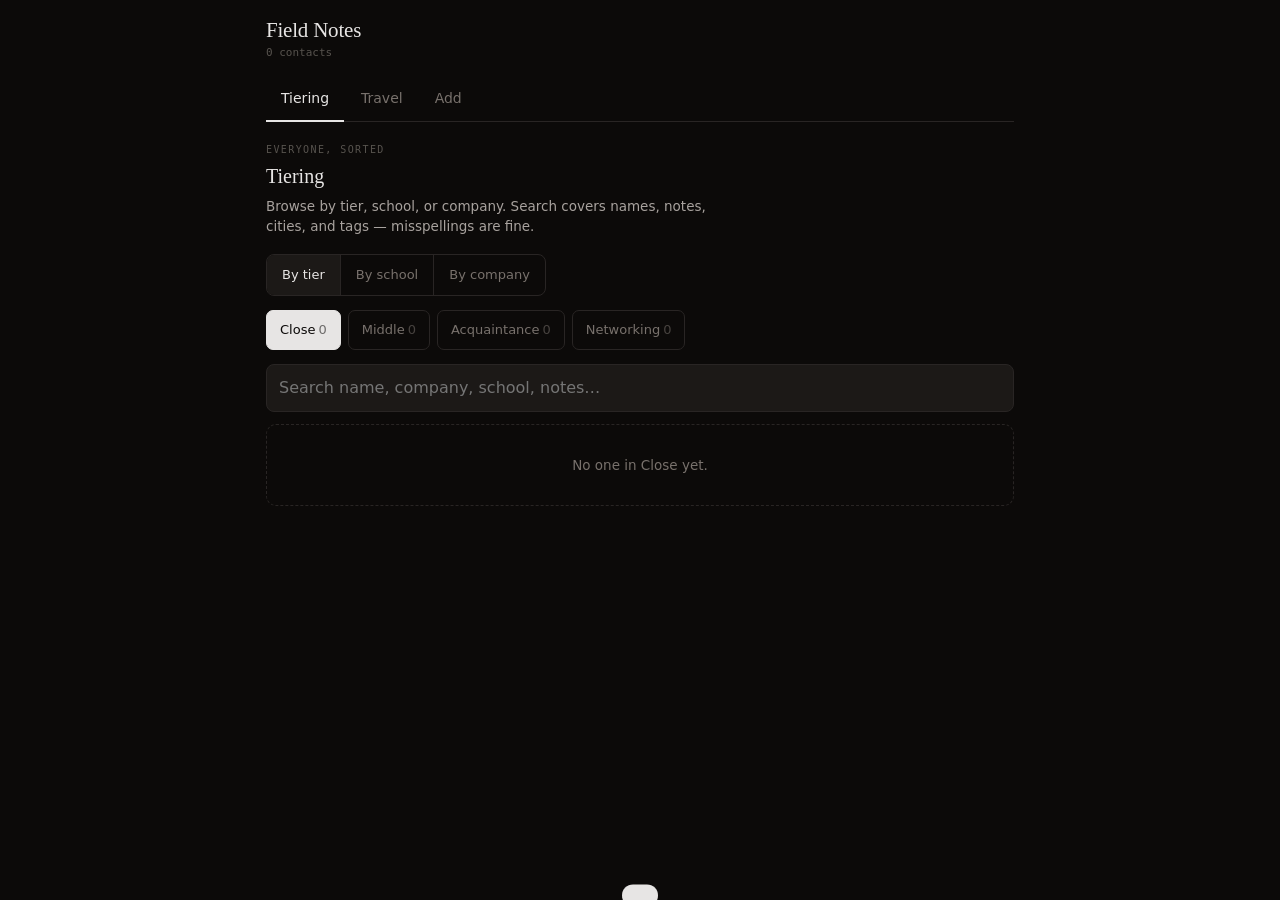
==== index.html @ ab8c60e2 "Field Notes PWA: app shell only, contacts imported on-device" ====
<!DOCTYPE html>
<html lang="en">
<head>
<meta charset="utf-8">
<meta name="viewport" content="width=device-width, initial-scale=1, viewport-fit=cover, maximum-scale=5">
<title>Field Notes</title>
<meta name="description" content="A private tracker for the people you actually want to keep in your life.">

<link rel="manifest" href="manifest.json">
<meta name="theme-color" content="#0c0a09">
<meta name="color-scheme" content="dark">

<!-- iOS install support -->
<meta name="apple-mobile-web-app-capable" content="yes">
<meta name="apple-mobile-web-app-status-bar-style" content="black-translucent">
<meta name="apple-mobile-web-app-title" content="Field Notes">
<link rel="apple-touch-icon" href="icons/apple-touch-icon.png">
<link rel="icon" href="icons/icon-192.png" sizes="192x192">
<link rel="icon" href="icons/favicon.svg" type="image/svg+xml">

<link rel="stylesheet" href="styles.css">
</head>
<body>

<div class="wrap">
  <header class="masthead">
    <div>
      <div class="brand">Field Notes</div>
      <div class="count" id="totalCount">—</div>
    </div>
    <button class="icon-btn" id="installBtn" hidden aria-label="Install app">Install</button>
  </header>

  <nav class="tabs" role="tablist">
    <button class="tab on" data-tab="tiering" role="tab" aria-selected="true">Tiering</button>
    <button class="tab" data-tab="travel" role="tab" aria-selected="false">Travel</button>
    <button class="tab" data-tab="add" role="tab" aria-selected="false">
      Add <span class="pill" id="pendingPill" hidden></span>
    </button>
  </nav>

  <main id="view" role="tabpanel">
    <div class="empty" id="bootMsg">
      Loading contacts…
    </div>
  </main>
</div>

<div class="toast" id="toast" role="status" aria-live="polite"></div>

<script src="data.js"></script>
<script src="app.js"></script>
<script>
  if ('serviceWorker' in navigator) {
    window.addEventListener('load', function () {
      navigator.serviceWorker.register('sw.js').catch(function () { /* offline support unavailable */ });
    });
  }
</script>
<script>
  // If the app never rendered, say why instead of showing a blank screen.
  setTimeout(function () {
    var boot = document.getElementById('bootMsg');
    if (!boot) return;
    var missing = [];
    if (!window.SEED_CONTACTS) missing.push('data.js');
    if (!window.__FIELD_NOTES_READY) missing.push('app.js');
    boot.innerHTML = missing.length
      ? 'Could not load: <strong>' + missing.join(', ') + '</strong>.<br><br>' +
        'These files must sit in the same folder as index.html. If you deployed to Vercel, ' +
        'make sure you uploaded the <strong>contents</strong> of the pwa folder, not the folder itself.'
      : 'Loaded, but nothing rendered. Try a hard refresh.';
  }, 1200);
</script>
</body>
</html>
---- styles.css ----
:root {
  --bg: #0c0a09;
  --surface: #1c1917;
  --surface-2: #171412;
  --line: #292524;
  --text: #e7e5e4;
  --muted: #a8a29e;
  --dim: #78716c;
  --faint: #57534e;
  --close: #fbbf24;
  --middle: #fb923c;
  --acq: #a8a29e;
  --net: #38bdf8;
  --rare: #34d399;
  --tap: 44px;
}

* { box-sizing: border-box; -webkit-tap-highlight-color: transparent; }
html { -webkit-text-size-adjust: 100%; }
html, body { margin: 0; padding: 0; background: var(--bg); overscroll-behavior-y: none; }
body {
  color: var(--text);
  font-family: ui-sans-serif, -apple-system, BlinkMacSystemFont, "SF Pro Text", "Segoe UI", system-ui, sans-serif;
  font-size: 15px;
  line-height: 1.5;
  padding: env(safe-area-inset-top) env(safe-area-inset-right) env(safe-area-inset-bottom) env(safe-area-inset-left);
}

.wrap { max-width: 780px; margin: 0 auto; padding: 18px 16px 72px; }

/* ---------- masthead ---------- */
.masthead { display: flex; align-items: flex-start; justify-content: space-between; gap: 12px; margin-bottom: 16px; }
.brand { font-family: ui-serif, Georgia, "Times New Roman", serif; font-size: 21px; letter-spacing: -0.01em; line-height: 1.2; }
.count { font-family: ui-monospace, "SF Mono", Menlo, monospace; font-size: 11px; color: var(--faint); margin-top: 2px; }
.icon-btn {
  background: none; border: 1px solid var(--line); color: var(--muted); border-radius: 7px;
  font: inherit; font-size: 13px; padding: 7px 12px; cursor: pointer; min-height: var(--tap);
}
.icon-btn:hover { border-color: var(--dim); color: var(--text); }

/* ---------- tabs ---------- */
.tabs { display: flex; gap: 2px; border-bottom: 1px solid var(--line); margin-bottom: 20px; }
.tab {
  background: none; border: none; border-bottom: 2px solid transparent; margin-bottom: -1px;
  color: var(--dim); font: inherit; font-size: 14px; padding: 10px 15px; cursor: pointer;
  display: inline-flex; align-items: center; gap: 7px; min-height: var(--tap); transition: color .12s;
}
.tab:hover { color: var(--muted); }
.tab.on { color: var(--text); border-bottom-color: var(--text); }
.pill { font-family: ui-monospace, monospace; font-size: 10px; background: rgba(251,191,36,.18); color: var(--close); padding: 1px 6px; border-radius: 99px; }

/* ---------- headings ---------- */
.eyebrow { font-family: ui-monospace, monospace; font-size: 10px; letter-spacing: .14em; text-transform: uppercase; color: var(--faint); margin-bottom: 4px; }
h2 { font-family: ui-serif, Georgia, serif; font-size: 20px; font-weight: 400; margin: 0 0 5px; }
.sub { color: var(--muted); font-size: 13.5px; margin: 0 0 18px; max-width: 56ch; }
h3 { font-size: 14px; font-weight: 500; margin: 0 0 11px; }

/* ---------- inputs ---------- */
input[type=text], input[type=search], input[type=file], textarea, select {
  width: 100%; background: var(--surface); border: 1px solid var(--line); border-radius: 8px;
  color: var(--text); font: inherit; font-size: 16px; padding: 11px 12px; outline: none;
}
input:focus-visible, textarea:focus-visible, select:focus-visible, button:focus-visible {
  outline: 2px solid var(--muted); outline-offset: 1px;
}
input:focus, textarea:focus { border-color: var(--dim); }
textarea { resize: vertical; line-height: 1.45; }
label.f { display: block; font-size: 10.5px; text-transform: uppercase; letter-spacing: .07em; color: var(--faint); margin-bottom: 6px; }

.btn {
  background: var(--text); color: var(--bg); border: none; border-radius: 8px;
  font: inherit; font-size: 15px; font-weight: 500; padding: 11px 18px; cursor: pointer; min-height: var(--tap);
}
.btn:active { opacity: .82; }
.btn-ghost {
  background: none; border: 1px solid var(--line); color: var(--muted); border-radius: 8px;
  font: inherit; font-size: 13.5px; padding: 10px 14px; cursor: pointer; min-height: var(--tap);
}
.btn-ghost:hover { border-color: var(--dim); color: var(--text); }

/* ---------- chips ---------- */
.chips { display: flex; flex-wrap: wrap; gap: 7px; }
.chip {
  border: 1px solid var(--line); background: none; color: var(--dim); border-radius: 7px;
  font: inherit; font-size: 13px; padding: 9px 12px; cursor: pointer; transition: all .12s; min-height: 38px;
}
.chip:hover { border-color: var(--dim); color: var(--muted); }
.chip.on { border-color: transparent; }
.chip.on[data-t="Close"]        { background: rgba(251,191,36,.16); color: var(--close); }
.chip.on[data-t="Middle"]       { background: rgba(251,146,60,.16); color: var(--middle); }
.chip.on[data-t="Acquaintance"] { background: rgba(168,162,158,.18); color: #d6d3d1; }
.chip.on[data-t="Networking"]   { background: rgba(56,189,248,.16); color: var(--net); }
.chip.on[data-p]                { background: rgba(231,229,228,.11); color: var(--text); }

/* ---------- segmented control ---------- */
.seg { display: inline-flex; border: 1px solid var(--line); border-radius: 8px; overflow: hidden; margin-bottom: 14px; }
.seg button {
  background: none; border: none; color: var(--dim); font: inherit; font-size: 13px;
  padding: 9px 15px; cursor: pointer; min-height: 40px;
}
.seg button + button { border-left: 1px solid var(--line); }
.seg button.on { background: var(--surface); color: var(--text); }

/* ---------- filters ---------- */
.filters { display: flex; flex-wrap: wrap; gap: 7px; margin-bottom: 14px; }
.filter {
  border: 1px solid var(--line); background: none; color: var(--dim); border-radius: 7px;
  font: inherit; font-size: 13px; padding: 9px 13px; cursor: pointer; min-height: 38px;
}
.filter.on { background: var(--text); color: var(--bg); border-color: var(--text); }
.filter .n { opacity: .55; margin-left: 3px; }

/* ---------- search ---------- */
.searchwrap { position: relative; margin-bottom: 12px; }
.clearx {
  position: absolute; right: 8px; top: 50%; transform: translateY(-50%);
  background: none; border: none; color: var(--faint); font-size: 20px; cursor: pointer;
  width: 36px; height: 36px; line-height: 1;
}

/* ---------- contact rows ---------- */
.rowlist { margin-top: 2px; }
.row { border: 1px solid var(--line); border-radius: 10px; margin-bottom: 7px; overflow: hidden; }
.row-head {
  width: 100%; background: none; border: none; text-align: left; padding: 12px;
  cursor: pointer; display: flex; align-items: center; gap: 10px; font: inherit; min-height: var(--tap);
}
.row-head:hover { background: var(--surface-2); }
.row-name { color: var(--text); font-size: 14.5px; font-weight: 500; }
.row-meta { display: flex; align-items: center; gap: 7px; flex-wrap: wrap; }
.row-sub { font-size: 12px; color: var(--faint); margin-top: 4px; display: flex; gap: 10px; flex-wrap: wrap; }
.caret { color: var(--faint); font-size: 11px; flex-shrink: 0; transition: transform .15s; }
.row.open .caret { transform: rotate(180deg); }
.row-body { padding: 2px 12px 14px; border-top: 1px solid var(--surface-2); display: none; }
.row.open .row-body { display: block; }
.field { margin-top: 13px; }
.grid2 { display: grid; grid-template-columns: 1fr 1fr; gap: 11px; }
@media (max-width: 520px) { .grid2 { grid-template-columns: 1fr; } }

/* ---------- badges ---------- */
.badge { display: inline-flex; align-items: center; gap: 5px; padding: 2px 8px; border-radius: 5px; font-size: 11px; font-weight: 500; }
.badge[data-t="Close"]        { background: rgba(251,191,36,.14); color: var(--close); }
.badge[data-t="Middle"]       { background: rgba(251,146,60,.14); color: var(--middle); }
.badge[data-t="Acquaintance"] { background: rgba(168,162,158,.15); color: #d6d3d1; }
.badge[data-t="Networking"]   { background: rgba(56,189,248,.14); color: var(--net); }
.dot { width: 5px; height: 5px; border-radius: 99px; background: currentColor; }
.tag { font-size: 11px; padding: 2px 8px; border-radius: 5px; background: rgba(231,229,228,.07); color: var(--muted); }
.tag.co { background: rgba(56,189,248,.1); color: #7dd3fc; }
.tag.sc { background: rgba(167,139,250,.1); color: #c4b5fd; }

/* ---------- potential meter (exponential) ---------- */
.pot { display: inline-flex; align-items: flex-end; gap: 2px; height: 15px; }
.pot i { width: 3px; border-radius: 2px; background: var(--faint); display: block; }
.pot i.f { background: var(--muted); }
.pot[data-lvl="4"] i.f { background: var(--rare); box-shadow: 0 0 6px rgba(52,211,153,.55); }
.pot i:nth-child(1) { height: 4px; }
.pot i:nth-child(2) { height: 7px; }
.pot i:nth-child(3) { height: 11px; }
.pot i:nth-child(4) { height: 15px; }

/* ---------- cards / misc ---------- */
.card { border: 1px solid var(--line); border-radius: 10px; padding: 16px; margin-bottom: 18px; }
.empty { border: 1px dashed var(--line); border-radius: 10px; padding: 30px 20px; text-align: center; color: var(--dim); font-size: 13.5px; }
.note { font-size: 12.5px; color: var(--dim); line-height: 1.55; margin: 0 0 10px; }
.hint { font-size: 11.5px; color: var(--faint); margin-top: 8px; }
.ok { color: var(--rare); font-size: 12.5px; }
.stale { color: rgba(251,191,36,.75); }
.warn { border-color: rgba(251,191,36,.3); background: rgba(251,191,36,.05); }
.warn .note { color: #fde68a; }
.queue-pos { font-family: ui-monospace, monospace; font-size: 11px; color: var(--faint); }
.queue-name { font-family: ui-serif, Georgia, serif; font-size: 22px; margin: 6px 0 2px; }
.rowsplit { display: flex; justify-content: space-between; align-items: center; gap: 12px; flex-wrap: wrap; }
a.contactlink { color: var(--net); text-decoration: none; font-size: 12.5px; }
a.contactlink:hover { text-decoration: underline; }

/* ---------- toast ---------- */
.toast {
  position: fixed; left: 50%; transform: translateX(-50%) translateY(120%);
  bottom: calc(20px + env(safe-area-inset-bottom));
  background: var(--text); color: var(--bg); padding: 11px 18px; border-radius: 99px;
  font-size: 14px; font-weight: 500; transition: transform .22s ease; z-index: 50; pointer-events: none;
  max-width: calc(100vw - 32px);
}
.toast.show { transform: translateX(-50%) translateY(0); }

@media (prefers-reduced-motion: reduce) {
  * { animation: none !important; transition: none !important; }
}
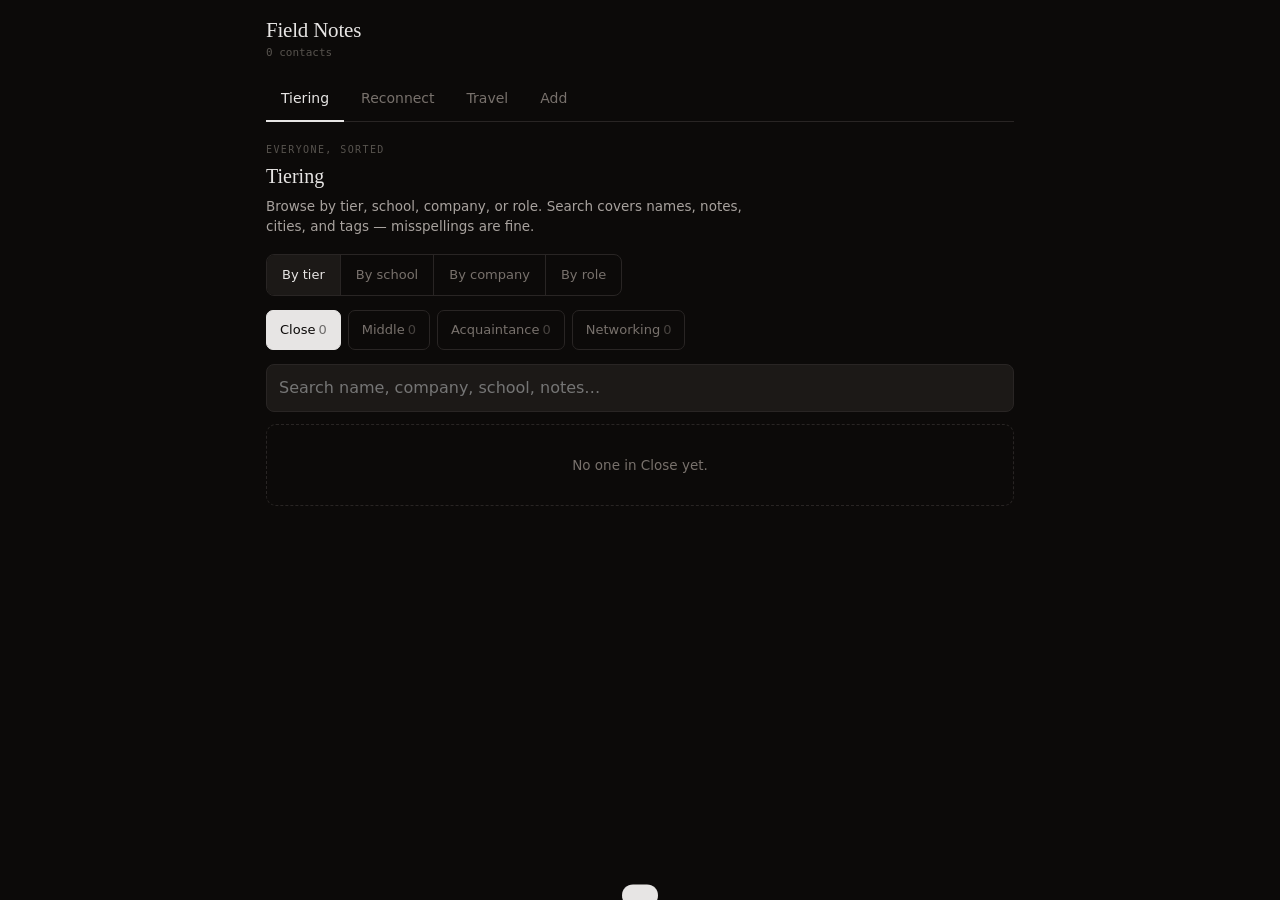
==== commit ca000f3f: "Add reconnect tracking, roles, import preview with dedupe, delete/undo, and E2E-encrypted sync - Rec" ====
--- a/index.html
+++ b/index.html
@@ -33,6 +33,9 @@
 
   <nav class="tabs" role="tablist">
     <button class="tab on" data-tab="tiering" role="tab" aria-selected="true">Tiering</button>
+    <button class="tab" data-tab="reconnect" role="tab" aria-selected="false">
+      Reconnect <span class="pill warnpill" id="coldPill" hidden></span>
+    </button>
     <button class="tab" data-tab="travel" role="tab" aria-selected="false">Travel</button>
     <button class="tab" data-tab="add" role="tab" aria-selected="false">
       Add <span class="pill" id="pendingPill" hidden></span>
@@ -49,6 +52,7 @@
 <div class="toast" id="toast" role="status" aria-live="polite"></div>
 
 <script src="data.js"></script>
+<script src="sync.js"></script>
 <script src="app.js"></script>
 <script>
   if ('serviceWorker' in navigator) {
--- a/styles.css
+++ b/styles.css
@@ -186,3 +186,72 @@
 @media (prefers-reduced-motion: reduce) {
   * { animation: none !important; transition: none !important; }
 }
+
+/* ============================================================
+   v5 additions — roles, reconnect, import preview, sync, delete
+   ============================================================ */
+
+.tag.role { background: rgba(167,139,250,.16); color: #c4b5fd; border-color: rgba(167,139,250,.32); }
+
+.pill.warnpill { background: #b45309; color: #fff; }
+
+.btn-danger {
+  width: 100%; padding: 12px; border-radius: 10px; cursor: pointer;
+  font: inherit; font-weight: 600;
+  background: rgba(190,60,70,.14); color: #fca5a5;
+  border: 1px solid rgba(190,60,70,.4);
+}
+.btn-danger:active { transform: scale(.99); }
+
+.btn-ghost.sm, .chip.sm { padding: 6px 10px; font-size: 12.5px; }
+.btn-ghost.talk { width: auto; padding: 9px 14px; }
+
+.queue-nav { display: flex; gap: 10px; margin: 4px 0 10px; }
+.queue-nav .btn-ghost { flex: 1; }
+.queue-nav .btn-ghost[disabled] { opacity: .35; pointer-events: none; }
+
+/* onboarding checklist */
+.card.start { border-color: rgba(56,189,248,.35); background: rgba(56,189,248,.06); }
+.steps { list-style: none; margin: 10px 0 0; padding: 0; display: flex; flex-direction: column; gap: 9px; }
+.steps li {
+  display: flex; align-items: center; gap: 10px;
+  font-size: 14px; line-height: 1.4;
+}
+.steps li.done { opacity: .55; }
+.steps .tick { flex: 0 0 auto; width: 18px; text-align: center; color: #38bdf8; font-weight: 700; }
+.steps li.done .tick { color: #4ade80; }
+.steps li > span:nth-child(2) { flex: 1; min-width: 0; }
+
+.ok-card { border-color: rgba(74,222,128,.3); background: rgba(74,222,128,.05); }
+
+/* import preview */
+.pvgroups { display: flex; flex-direction: column; gap: 10px; margin-top: 10px; }
+.pvrow {
+  border-top: 1px solid rgba(255,255,255,.07); padding-top: 10px;
+  display: flex; flex-direction: column; gap: 7px;
+}
+.pvname { font-size: 13.5px; font-weight: 600; display: flex; align-items: center; gap: 8px; }
+.pvname .n {
+  font-size: 11px; font-weight: 700; padding: 2px 7px; border-radius: 999px;
+  background: rgba(255,255,255,.09); color: #a8a29e;
+}
+
+/* sync */
+.dot-on {
+  display: inline-block; width: 8px; height: 8px; border-radius: 50%;
+  background: #4ade80; box-shadow: 0 0 8px #4ade8099; margin-left: 6px; vertical-align: middle;
+}
+.note.bad { color: #fca5a5; }
+input[readonly] { opacity: .85; font-family: ui-monospace, SFMono-Regular, Menlo, monospace; font-size: 13px; }
+
+/* toast action */
+.toast-act {
+  margin-left: 10px; background: rgba(255,255,255,.16); color: #fff;
+  border: 0; border-radius: 7px; padding: 5px 10px; font: inherit; font-weight: 700;
+  font-size: 13px; cursor: pointer;
+}
+
+@media (min-width: 620px) {
+  .pvrow { flex-direction: row; align-items: center; justify-content: space-between; }
+  .pvrow .chips { flex: 0 0 auto; }
+}
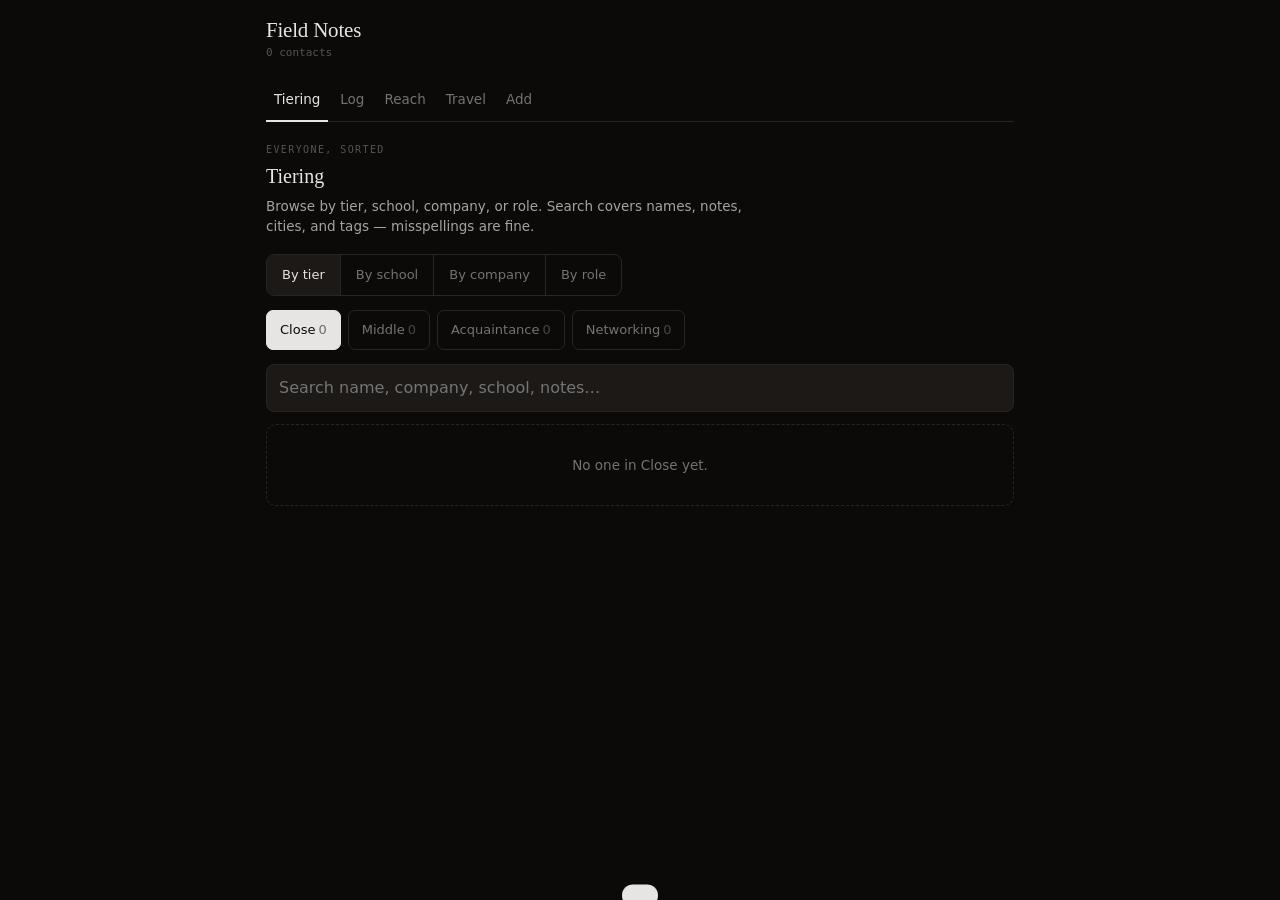
==== commit 9e8cd63b: "v6.0: tracking moves to a Daily log; Reconnect becomes opportunity Separates the three jobs so none " ====
--- a/index.html
+++ b/index.html
@@ -33,8 +33,9 @@
 
   <nav class="tabs" role="tablist">
     <button class="tab on" data-tab="tiering" role="tab" aria-selected="true">Tiering</button>
+    <button class="tab" data-tab="log" role="tab" aria-selected="false">Log</button>
     <button class="tab" data-tab="reconnect" role="tab" aria-selected="false">
-      Reconnect <span class="pill warnpill" id="coldPill" hidden></span>
+      Reach <span class="pill warnpill" id="coldPill" hidden></span>
     </button>
     <button class="tab" data-tab="travel" role="tab" aria-selected="false">Travel</button>
     <button class="tab" data-tab="add" role="tab" aria-selected="false">
@@ -49,6 +50,7 @@
   </main>
 </div>
 
+<div class="nudge" id="nudge" role="status" hidden></div>
 <div class="toast" id="toast" role="status" aria-live="polite"></div>
 
 <script src="data.js"></script>
--- a/styles.css
+++ b/styles.css
@@ -255,3 +255,118 @@
   .pvrow { flex-direction: row; align-items: center; justify-content: space-between; }
   .pvrow .chips { flex: 0 0 auto; }
 }
+
+/* ---- daily log ---- */
+.logsec {
+  font-size: 12px; letter-spacing: .14em; text-transform: uppercase;
+  color: #a8a29e; font-weight: 700; margin: 22px 0 10px;
+  display: flex; align-items: center; gap: 8px;
+}
+.logsec .n {
+  font-size: 11px; padding: 2px 8px; border-radius: 999px;
+  background: rgba(255,255,255,.09); color: #d6d3d1;
+}
+.loglist { display: flex; flex-direction: column; gap: 8px; }
+.logrow {
+  display: flex; align-items: center; gap: 12px; min-height: 58px;
+  background: rgba(255,255,255,.045); border: 1px solid rgba(255,255,255,.09);
+  border-radius: 12px; padding: 11px 12px 11px 14px;
+}
+.logrow.cold { border-color: rgba(180,83,9,.45); background: rgba(180,83,9,.09); }
+.logrow .body { flex: 1; min-width: 0; }
+.logrow .t {
+  display: block; font-size: 15px; font-weight: 600; line-height: 1.3;
+  overflow: hidden; text-overflow: ellipsis; white-space: nowrap;
+}
+.logrow .d {
+  display: flex; align-items: center; gap: 7px; flex-wrap: wrap;
+  font-size: 12px; color: #a8a29e; margin-top: 4px;
+}
+.logbtn {
+  flex: 0 0 auto; min-width: 62px; min-height: 40px; padding: 9px 15px;
+  border-radius: 10px; cursor: pointer; font: inherit; font-weight: 700; font-size: 14px;
+  background: rgba(56,189,248,.16); color: #7dd3fc; border: 1px solid rgba(56,189,248,.4);
+}
+.logbtn:active { transform: scale(.96); }
+.logbtn.undo {
+  background: rgba(255,255,255,.06); color: #a8a29e; border-color: rgba(255,255,255,.14);
+}
+
+/* ---- reconnect reminder card ---- */
+.nudge {
+  position: fixed; z-index: 75;
+  left: max(12px, env(safe-area-inset-left)); right: max(12px, env(safe-area-inset-right));
+  bottom: calc(12px + env(safe-area-inset-bottom, 0px));
+  max-width: 560px; margin: 0 auto;
+  background: linear-gradient(180deg, #1c2333, #0d1119);
+  border: 1px solid rgba(56,189,248,.42); border-radius: 16px;
+  padding: 15px; box-shadow: 0 14px 40px rgba(0,0,0,.6);
+}
+.nudge[hidden] { display: none; }
+.nudge-body { display: flex; flex-direction: column; gap: 3px; margin-bottom: 12px; }
+.nudge-lbl {
+  font-size: 10.5px; letter-spacing: .18em; text-transform: uppercase;
+  color: #7dd3fc; font-weight: 800;
+}
+.nudge-body strong { font-size: 17px; font-weight: 700; }
+.nudge-sub { font-size: 12.5px; color: #a8a29e; }
+.nudge-acts { display: flex; gap: 8px; }
+.nudge-acts .tbtn { flex: 1; padding: 11px 8px; font-size: 13.5px; }
+.nudge-acts .tbtn.primary { flex: 1.4; }
+
+.logrow .body { cursor: pointer; }
+
+/* ---- quick "Talked today" straight from the list ---- */
+.row-top { display: flex; align-items: stretch; gap: 0; }
+.row-top .row-head { flex: 1; min-width: 0; }
+.quicktalk {
+  flex: 0 0 auto; align-self: center; margin-right: 10px;
+  min-height: 44px; min-width: 64px; padding: 10px 12px;
+  border-radius: 9px; cursor: pointer; font: inherit; font-weight: 700; font-size: 12.5px;
+  background: rgba(56,189,248,.14); color: #7dd3fc; border: 1px solid rgba(56,189,248,.34);
+}
+.quicktalk:active { transform: scale(.95); }
+.quicktalk.on {
+  background: rgba(74,222,128,.18); color: #86efac; border-color: rgba(74,222,128,.45);
+  min-width: 48px;
+}
+
+/* ---- cleanup ---- */
+.logrow.clean { cursor: pointer; padding-left: 12px; }
+.logrow.clean.marked {
+  border-color: rgba(190,60,70,.5); background: rgba(190,60,70,.12);
+}
+.logrow.clean.marked .t { text-decoration: line-through; opacity: .65; }
+.clbox {
+  flex: 0 0 auto; width: 26px; height: 26px; border-radius: 7px;
+  border: 2px solid rgba(255,255,255,.18); display: grid; place-items: center;
+  font-size: 14px; font-weight: 800; color: #fca5a5;
+}
+.logrow.clean.marked .clbox { border-color: rgba(190,60,70,.6); background: rgba(190,60,70,.25); }
+.cleanbar {
+  position: sticky; bottom: 0; z-index: 5;
+  display: flex; gap: 10px; align-items: center;
+  margin: 16px -4px 0; padding: 12px 4px calc(12px + env(safe-area-inset-bottom, 0px));
+  background: linear-gradient(180deg, rgba(12,10,9,0), rgba(12,10,9,.95) 30%);
+}
+.cleanbar .btn-ghost, .cleanbar .btn-danger { margin: 0; flex: 1; }
+
+/* Subtitle is a list of plain facts; keep them visually separated without
+   punctuation or icons cluttering the line. */
+.row-sub { display: flex; flex-wrap: wrap; gap: 4px 10px; }
+.row-sub > span + span::before {
+  content: "·"; opacity: .4; margin-right: 8px;
+}
+
+/* five tabs need to survive a 375px screen */
+.tabs { gap: 4px; }
+.tabs .tab { padding-left: 8px; padding-right: 8px; font-size: 13.5px; white-space: nowrap; }
+
+/* opportunity row: the reason comes before the elapsed time */
+.logrow.reach { align-items: flex-start; }
+.logrow.reach .body { display: flex; flex-direction: column; gap: 4px; }
+.reach-why {
+  display: flex; align-items: center; gap: 8px;
+  font-size: 12px; color: #7dd3fc; margin-top: 2px;
+}
+.logrow.reach .logbtn { align-self: center; }
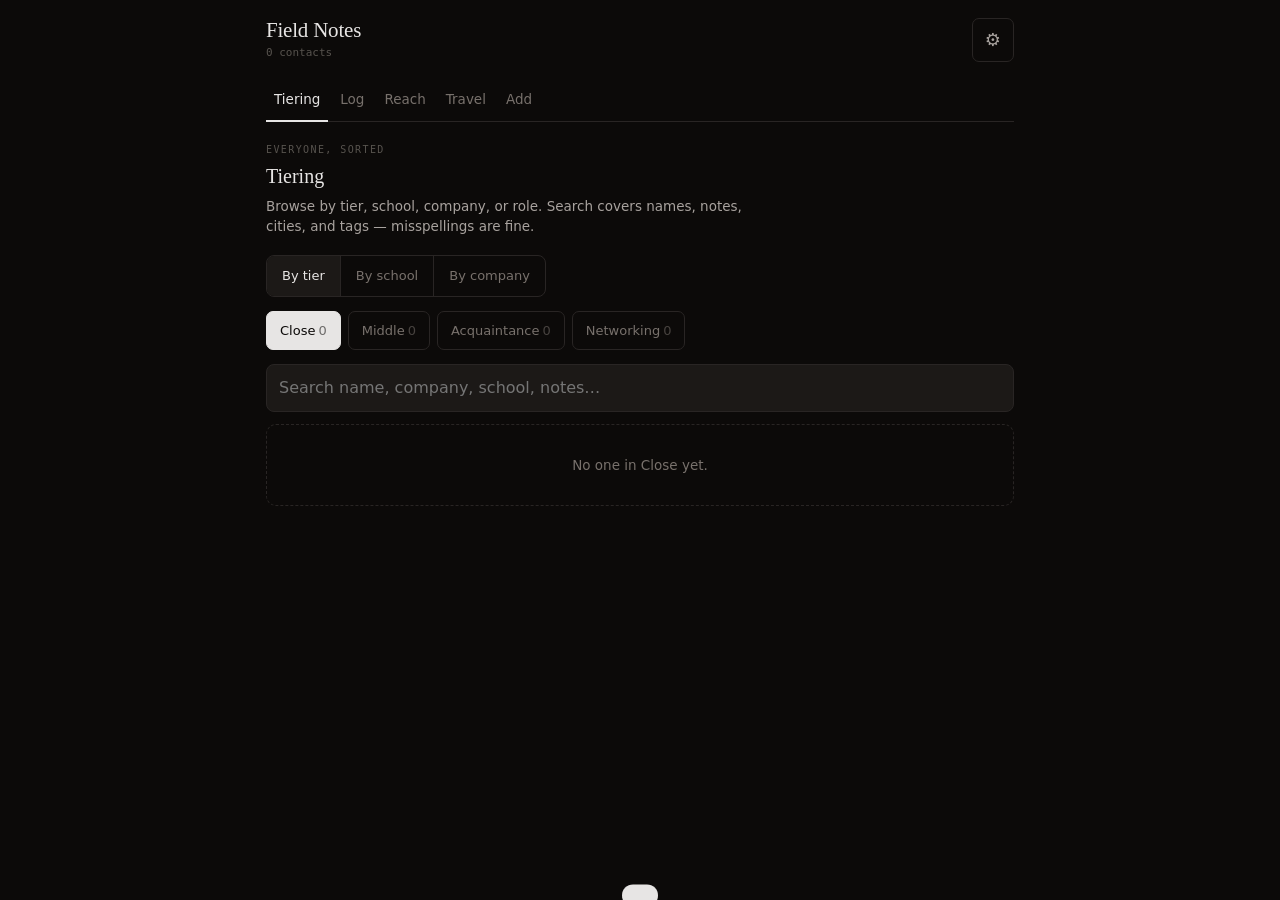
==== commit e8b2614d: "v8.0: Settings screen, five-level potential, visible meter Settings lives behind a gear in the heade" ====
--- a/index.html
+++ b/index.html
@@ -28,7 +28,10 @@
       <div class="brand">Field Notes</div>
       <div class="count" id="totalCount">—</div>
     </div>
-    <button class="icon-btn" id="installBtn" hidden aria-label="Install app">Install</button>
+    <div class="head-actions">
+      <button class="icon-btn" id="installBtn" hidden aria-label="Install app">Install</button>
+      <button class="icon-btn gear" id="settingsBtn" data-act="opensettings" aria-label="Settings">⚙</button>
+    </div>
   </header>
 
   <nav class="tabs" role="tablist">
--- a/styles.css
+++ b/styles.css
@@ -370,3 +370,68 @@
   font-size: 12px; color: #7dd3fc; margin-top: 2px;
 }
 .logrow.reach .logbtn { align-self: center; }
+
+/* ---- notes shortcut chips ---- */
+.notechips {
+  display: flex; align-items: center; gap: 7px; flex-wrap: wrap;
+  margin-top: 9px; padding-top: 9px; border-top: 1px dashed rgba(255,255,255,.09);
+}
+.nc-lbl {
+  font-size: 10.5px; letter-spacing: .14em; text-transform: uppercase;
+  color: #a8a29e; font-weight: 800; margin-right: 2px;
+}
+
+/* ---- header actions ---- */
+.head-actions { display: flex; align-items: center; gap: 8px; }
+.icon-btn.gear { font-size: 18px; line-height: 1; padding: 9px 12px; }
+.icon-btn.gear.on { background: rgba(56,189,248,.18); color: #7dd3fc; border-color: rgba(56,189,248,.4); }
+
+/* ---- settings toggle rows ---- */
+.setrow {
+  display: flex; align-items: center; justify-content: space-between; gap: 14px;
+  width: 100%; min-height: 50px; padding: 12px 2px;
+  background: none; border: 0; border-top: 1px solid rgba(255,255,255,.07);
+  color: inherit; font: inherit; cursor: pointer; text-align: left;
+}
+.setrow:first-of-type { border-top: 0; }
+.setrow-label { flex: 1; font-size: 14.5px; }
+.switch {
+  flex: 0 0 auto; width: 44px; height: 26px; border-radius: 999px;
+  background: rgba(255,255,255,.12); border: 1px solid rgba(255,255,255,.16);
+  position: relative; transition: background .16s, border-color .16s;
+}
+.switch i {
+  position: absolute; top: 2px; left: 2px; width: 20px; height: 20px;
+  border-radius: 50%; background: #a8a29e; transition: transform .16s, background .16s;
+}
+.switch.on { background: rgba(56,189,248,.32); border-color: rgba(56,189,248,.5); }
+.switch.on i { transform: translateX(18px); background: #7dd3fc; }
+
+/* ---- potential scale reference ---- */
+.scalerow {
+  display: flex; align-items: center; gap: 12px;
+  padding: 9px 0; border-top: 1px solid rgba(255,255,255,.06);
+}
+.scalerow:first-of-type { border-top: 0; }
+.scalekey { font-size: 14px; font-weight: 700; min-width: 74px; }
+.scaleblurb { font-size: 12.5px; color: #a8a29e; flex: 1; }
+
+/* ---- potential meter: readable at a glance ---- */
+.pot { display: inline-flex; align-items: flex-end; gap: 2px; height: 13px; vertical-align: -1px; }
+.pot i {
+  width: 3.5px; border-radius: 1.5px; background: rgba(255,255,255,.16);
+  transition: background .16s;
+}
+.pot i:nth-child(1) { height: 5px; }
+.pot i:nth-child(2) { height: 7px; }
+.pot i:nth-child(3) { height: 9px; }
+.pot i:nth-child(4) { height: 11px; }
+.pot i:nth-child(5) { height: 13px; }
+.pot i.on { background: #7dd3fc; }
+.pot.lv5 i.on { background: #f0abfc; }
+.pot.lv4 i.on { background: #7dd3fc; }
+.pot.lv3 i.on { background: #67e8f9; }
+.pot.lv2 i.on { background: #a8a29e; }
+.pot.lv1 i.on { background: #78716c; }
+
+.hint.stale { color: #e8b57c; }
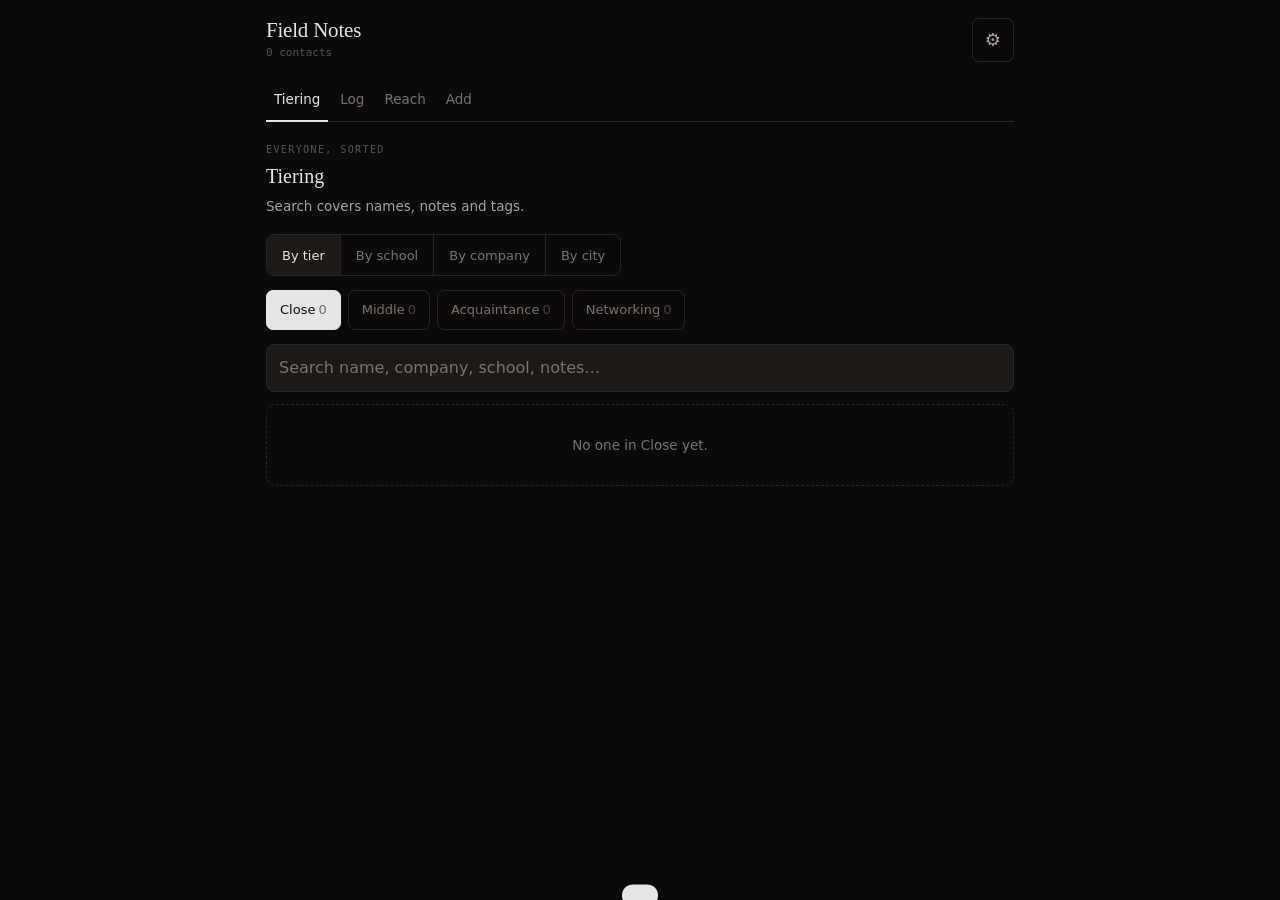
==== commit 3239ce78: "v9.1: interaction history, past-log calendar, split display settings Interaction log - Contacts carr" ====
--- a/index.html
+++ b/index.html
@@ -40,7 +40,6 @@
     <button class="tab" data-tab="reconnect" role="tab" aria-selected="false">
       Reach <span class="pill warnpill" id="coldPill" hidden></span>
     </button>
-    <button class="tab" data-tab="travel" role="tab" aria-selected="false">Travel</button>
     <button class="tab" data-tab="add" role="tab" aria-selected="false">
       Add <span class="pill" id="pendingPill" hidden></span>
     </button>
--- a/styles.css
+++ b/styles.css
@@ -435,3 +435,73 @@
 .pot.lv1 i.on { background: #78716c; }
 
 .hint.stale { color: #e8b57c; }
+
+/* Frozen-order notice: quiet, so it reads as information not an error */
+.resortbar {
+  margin: -2px 0 12px; padding: 9px 12px;
+  background: rgba(56,189,248,.07); border: 1px solid rgba(56,189,248,.2);
+  border-radius: 10px; gap: 10px;
+}
+.resortbar .btn-ghost { margin: 0; flex: 0 0 auto; }
+
+/* symbol headers */
+.sym { font-weight: 600; letter-spacing: .02em; }
+.symtext { margin-left: 7px; }
+.tabs .tab .sym { font-size: 16px; }
+
+/* insights */
+.statrow { display: flex; gap: 10px; margin-bottom: 6px; }
+.stat {
+  flex: 1; text-align: center; padding: 14px 8px;
+  background: rgba(255,255,255,.045); border: 1px solid rgba(255,255,255,.09);
+  border-radius: 12px;
+}
+.statn { font-size: 26px; font-weight: 700; line-height: 1.1; }
+.statl { font-size: 12px; color: #a8a29e; margin-top: 3px; }
+.stats { font-size: 11px; color: #78716c; margin-top: 4px; }
+
+/* interaction timeline */
+.history { list-style: none; margin: 0 0 10px; padding: 0; display: flex; flex-direction: column; gap: 6px; }
+.history li {
+  display: flex; justify-content: space-between; align-items: baseline; gap: 10px;
+  font-size: 13px; padding: 7px 10px;
+  background: rgba(255,255,255,.04); border-radius: 8px;
+}
+.hdate { font-variant-numeric: tabular-nums; }
+.hgap { font-size: 11.5px; color: #78716c; }
+label.f .n {
+  font-size: 10.5px; padding: 1px 6px; border-radius: 999px;
+  background: rgba(255,255,255,.1); margin-left: 5px;
+}
+
+/* past-log calendar */
+.calhead { display: flex; align-items: center; justify-content: space-between; gap: 10px; margin: 14px 0 8px; }
+.calhead span { font-size: 14px; font-weight: 600; }
+.calhead .btn-ghost { margin: 0; width: auto; padding: 6px 14px; }
+.calgrid { display: grid; grid-template-columns: repeat(7, 1fr); gap: 4px; margin-bottom: 6px; }
+.cal-dow { text-align: center; font-size: 10.5px; color: #78716c; padding: 4px 0; }
+.cal-pad { aspect-ratio: 1; }
+.cal-day {
+  position: relative; aspect-ratio: 1; min-height: 40px;
+  border-radius: 9px; border: 1px solid transparent;
+  background: rgba(255,255,255,.035); color: #a8a29e;
+  font: inherit; font-size: 13px; cursor: pointer;
+}
+.cal-day.has { color: #f5f5f4; background: rgba(56,189,248,.13); border-color: rgba(56,189,248,.3); }
+.cal-day.today { border-color: rgba(255,255,255,.35); }
+.cal-day.sel { background: rgba(56,189,248,.32); color: #fff; border-color: #7dd3fc; }
+.cal-day .dot {
+  position: absolute; left: 50%; transform: translateX(-50%); bottom: 5px;
+  width: 4px; height: 4px; border-radius: 50%; background: #7dd3fc;
+}
+.cal-day.sel .dot { background: #fff; }
+
+/* trends */
+.trends { display: flex; flex-direction: column; gap: 10px; }
+.trend { background: rgba(255,255,255,.045); border: 1px solid rgba(255,255,255,.09); border-radius: 12px; padding: 12px 14px; }
+.trendl { font-size: 12px; color: #a8a29e; margin-bottom: 7px; }
+.trendrow { display: flex; align-items: baseline; gap: 14px; }
+.trendrow .t2 { font-size: 13px; color: #78716c; font-variant-numeric: tabular-nums; }
+.trendrow .t1 { font-size: 15px; font-weight: 600; font-variant-numeric: tabular-nums; margin-left: auto; }
+.trendrow .t1.up { color: #7dd3fc; }
+.trendrow .t1.down { color: #a8a29e; }
